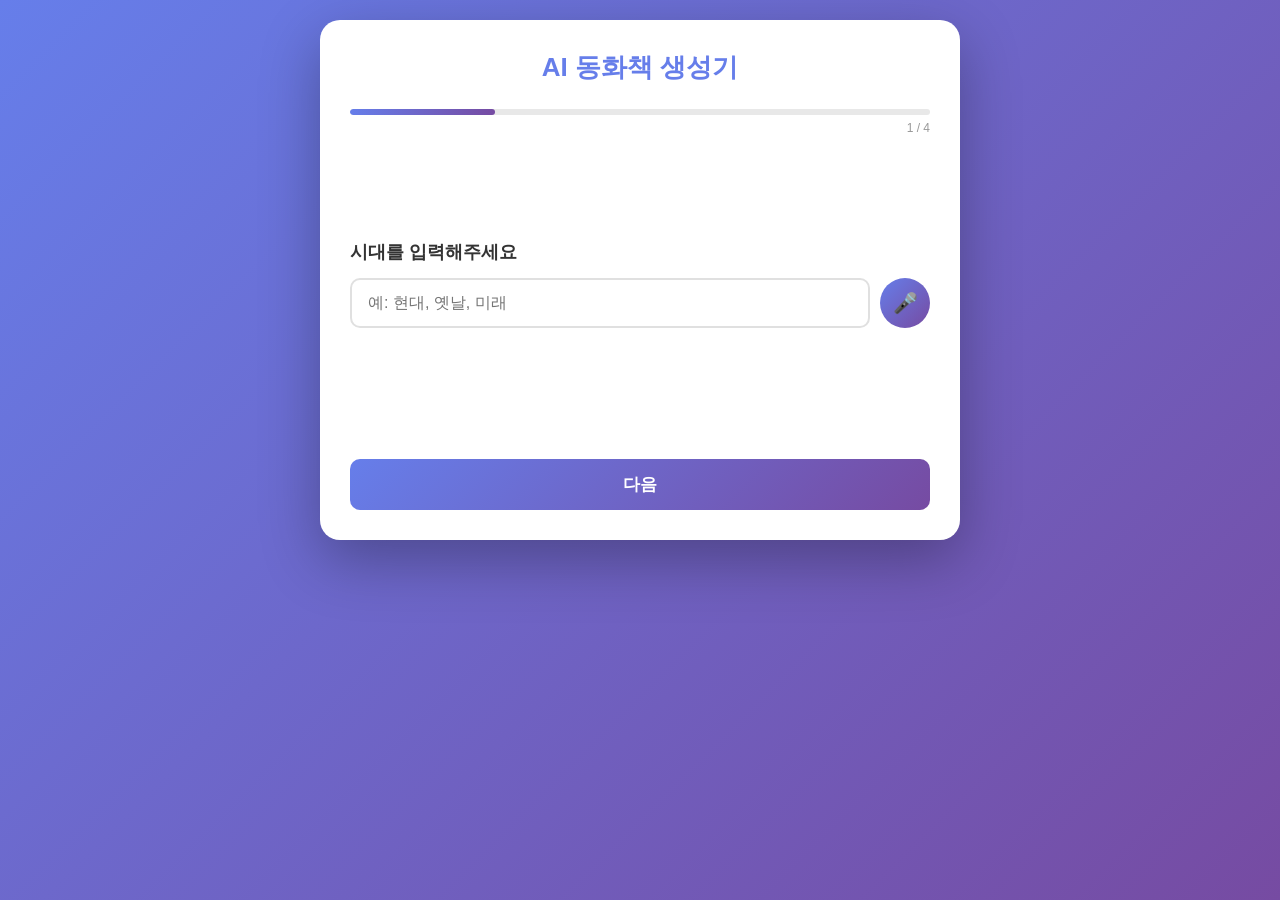
==== static/index.html @ 0ea8a999 "메모리 점유 해제" ====
<!DOCTYPE html>
<html lang="ko">
<head>
  <meta charset="UTF-8">
  <meta name="viewport" content="width=device-width, initial-scale=1.0">
  <title>AI 동화책 생성기</title>
  <link rel="stylesheet" href="/static/style.css">
</head>
<body>
  <div class="container">
    <h1>AI 동화책 생성기</h1>

    <!-- ── 입력 1: 시대 ── -->
    <div class="screen active" id="screen-era">
      <div class="progress-bar"><span class="progress-fill" style="width:25%"></span></div>
      <p class="progress-label">1 / 4</p>
      <div class="input-group">
        <label for="era">시대를 입력해주세요</label>
        <div class="input-row">
          <input type="text" id="era" placeholder="예: 현대, 옛날, 미래">
          <button class="mic-btn" onclick="startSTT('era')">🎤</button>
        </div>
        <p class="stt-status" id="era-status"></p>
      </div>
      <div class="btn-row">
        <button class="btn-primary" onclick="nextInput()">다음</button>
      </div>
    </div>

    <!-- ── 입력 2: 장소 ── -->
    <div class="screen" id="screen-place">
      <div class="progress-bar"><span class="progress-fill" style="width:50%"></span></div>
      <p class="progress-label">2 / 4</p>
      <div class="input-group">
        <label for="place">배경 장소를 입력해주세요</label>
        <div class="input-row">
          <input type="text" id="place" placeholder="예: 숲속, 바닷가, 우주">
          <button class="mic-btn" onclick="startSTT('place')">🎤</button>
        </div>
        <p class="stt-status" id="place-status"></p>
      </div>
      <div class="btn-row">
        <button class="btn-secondary" onclick="prevInput()">이전</button>
        <button class="btn-primary" onclick="nextInput()">다음</button>
      </div>
    </div>

    <!-- ── 입력 3: 등장인물 ── -->
    <div class="screen" id="screen-characters">
      <div class="progress-bar"><span class="progress-fill" style="width:75%"></span></div>
      <p class="progress-label">3 / 4</p>
      <div class="input-group">
        <label for="characters">등장인물을 입력해주세요</label>
        <div class="input-row">
          <input type="text" id="characters" placeholder="예: 토끼와 거북이">
          <button class="mic-btn" onclick="startSTT('characters')">🎤</button>
        </div>
        <p class="stt-status" id="characters-status"></p>
      </div>
      <div class="btn-row">
        <button class="btn-secondary" onclick="prevInput()">이전</button>
        <button class="btn-primary" onclick="nextInput()">다음</button>
      </div>
    </div>

    <!-- ── 입력 4: 주제 ── -->
    <div class="screen" id="screen-topic">
      <div class="progress-bar"><span class="progress-fill" style="width:100%"></span></div>
      <p class="progress-label">4 / 4</p>
      <div class="input-group">
        <label for="topic">주제를 입력해주세요</label>
        <div class="input-row">
          <input type="text" id="topic" placeholder="예: 우정, 용기, 나눔">
          <button class="mic-btn" onclick="startSTT('topic')">🎤</button>
        </div>
        <p class="stt-status" id="topic-status"></p>
      </div>
      <div class="btn-row">
        <button class="btn-secondary" onclick="prevInput()">이전</button>
        <button class="btn-primary" onclick="startGeneration()">동화 생성 시작!</button>
      </div>
    </div>

    <!-- ── 표지 ── -->
    <div class="screen" id="screen-cover">
      <p class="page-label">표지</p>

      <div class="loading-block" id="cover-loading">
        <div class="spinner"></div>
        <p id="cover-loading-msg">동화 스토리를 생성하는 중...</p>
      </div>

      <div class="story-content" id="cover-content">
        <h2 class="story-title" id="cover-title"></h2>
        <div class="image-wrap">
          <img id="cover-img" class="story-img" alt="표지 이미지">
        </div>
        <audio class="audio-player" id="cover-audio" controls style="display:none"></audio>
      </div>

      <div class="btn-row">
        <button class="btn-primary" id="cover-next" onclick="goToScene(1)" disabled>1장 보기</button>
      </div>
    </div>

    <!-- ── 장면 1 ── -->
    <div class="screen" id="screen-scene-1">
      <p class="page-label">1 / 4</p>
      <div class="loading-block" id="scene-loading-1">
        <div class="spinner"></div>
        <p>첫 번째 장면을 준비하는 중...</p>
      </div>
      <div class="story-content" id="scene-content-1">
        <span class="emotion-badge" id="scene-emotion-1"></span>
        <h3 class="scene-title" id="scene-title-1"></h3>
        <p class="narration" id="scene-narration-1"></p>
        <p class="dialogue" id="scene-dialogue-1"></p>
        <div class="panels">
          <div class="panel">
            <div class="panel-spinner" id="panel-spinner-1-1"><div class="mini-spinner"></div></div>
            <img class="panel-img" id="panel-img-1-1" alt="" style="display:none">
          </div>
          <div class="panel">
            <div class="panel-spinner" id="panel-spinner-1-2"><div class="mini-spinner"></div></div>
            <img class="panel-img" id="panel-img-1-2" alt="" style="display:none">
          </div>
          <div class="panel">
            <div class="panel-spinner" id="panel-spinner-1-3"><div class="mini-spinner"></div></div>
            <img class="panel-img" id="panel-img-1-3" alt="" style="display:none">
          </div>
        </div>
        <audio class="audio-player" id="scene-audio-1" controls></audio>
      </div>
      <div class="btn-row">
        <button class="btn-secondary" onclick="goToCover()">이전</button>
        <button class="btn-primary" id="scene-next-1" onclick="goToScene(2)" disabled>다음 장면</button>
      </div>
    </div>

    <!-- ── 장면 2 ── -->
    <div class="screen" id="screen-scene-2">
      <p class="page-label">2 / 4</p>
      <div class="loading-block" id="scene-loading-2">
        <div class="spinner"></div>
        <p>두 번째 장면을 준비하는 중...</p>
      </div>
      <div class="story-content" id="scene-content-2">
        <span class="emotion-badge" id="scene-emotion-2"></span>
        <h3 class="scene-title" id="scene-title-2"></h3>
        <p class="narration" id="scene-narration-2"></p>
        <p class="dialogue" id="scene-dialogue-2"></p>
        <div class="panels">
          <div class="panel">
            <div class="panel-spinner" id="panel-spinner-2-1"><div class="mini-spinner"></div></div>
            <img class="panel-img" id="panel-img-2-1" alt="" style="display:none">
          </div>
          <div class="panel">
            <div class="panel-spinner" id="panel-spinner-2-2"><div class="mini-spinner"></div></div>
            <img class="panel-img" id="panel-img-2-2" alt="" style="display:none">
          </div>
          <div class="panel">
            <div class="panel-spinner" id="panel-spinner-2-3"><div class="mini-spinner"></div></div>
            <img class="panel-img" id="panel-img-2-3" alt="" style="display:none">
          </div>
        </div>
        <audio class="audio-player" id="scene-audio-2" controls></audio>
      </div>
      <div class="btn-row">
        <button class="btn-secondary" onclick="goToScene(1)">이전</button>
        <button class="btn-primary" id="scene-next-2" onclick="goToScene(3)" disabled>다음 장면</button>
      </div>
    </div>

    <!-- ── 장면 3 ── -->
    <div class="screen" id="screen-scene-3">
      <p class="page-label">3 / 4</p>
      <div class="loading-block" id="scene-loading-3">
        <div class="spinner"></div>
        <p>세 번째 장면을 준비하는 중...</p>
      </div>
      <div class="story-content" id="scene-content-3">
        <span class="emotion-badge" id="scene-emotion-3"></span>
        <h3 class="scene-title" id="scene-title-3"></h3>
        <p class="narration" id="scene-narration-3"></p>
        <p class="dialogue" id="scene-dialogue-3"></p>
        <div class="panels">
          <div class="panel">
            <div class="panel-spinner" id="panel-spinner-3-1"><div class="mini-spinner"></div></div>
            <img class="panel-img" id="panel-img-3-1" alt="" style="display:none">
          </div>
          <div class="panel">
            <div class="panel-spinner" id="panel-spinner-3-2"><div class="mini-spinner"></div></div>
            <img class="panel-img" id="panel-img-3-2" alt="" style="display:none">
          </div>
          <div class="panel">
            <div class="panel-spinner" id="panel-spinner-3-3"><div class="mini-spinner"></div></div>
            <img class="panel-img" id="panel-img-3-3" alt="" style="display:none">
          </div>
        </div>
        <audio class="audio-player" id="scene-audio-3" controls></audio>
      </div>
      <div class="btn-row">
        <button class="btn-secondary" onclick="goToScene(2)">이전</button>
        <button class="btn-primary" id="scene-next-3" onclick="goToScene(4)" disabled>다음 장면</button>
      </div>
    </div>

    <!-- ── 장면 4 (마지막) ── -->
    <div class="screen" id="screen-scene-4">
      <p class="page-label">4 / 4 &mdash; 마지막 장면</p>
      <div class="loading-block" id="scene-loading-4">
        <div class="spinner"></div>
        <p>마지막 장면을 준비하는 중...</p>
      </div>
      <div class="story-content" id="scene-content-4">
        <span class="emotion-badge" id="scene-emotion-4"></span>
        <h3 class="scene-title" id="scene-title-4"></h3>
        <p class="narration" id="scene-narration-4"></p>
        <p class="dialogue" id="scene-dialogue-4"></p>
        <div class="panels">
          <div class="panel">
            <div class="panel-spinner" id="panel-spinner-4-1"><div class="mini-spinner"></div></div>
            <img class="panel-img" id="panel-img-4-1" alt="" style="display:none">
          </div>
          <div class="panel">
            <div class="panel-spinner" id="panel-spinner-4-2"><div class="mini-spinner"></div></div>
            <img class="panel-img" id="panel-img-4-2" alt="" style="display:none">
          </div>
          <div class="panel">
            <div class="panel-spinner" id="panel-spinner-4-3"><div class="mini-spinner"></div></div>
            <img class="panel-img" id="panel-img-4-3" alt="" style="display:none">
          </div>
        </div>
        <audio class="audio-player" id="scene-audio-4" controls></audio>
      </div>
      <div class="btn-row">
        <button class="btn-secondary" onclick="goToScene(3)">이전</button>
        <button class="btn-primary" onclick="reset()">처음으로</button>
      </div>
    </div>

  </div><!-- .container -->
  <script src="/static/app.js"></script>
</body>
</html>
---- static/style.css ----
/* ── Reset & base ────────────────────────────────────────────────── */
*, *::before, *::after { box-sizing: border-box; margin: 0; padding: 0; }

body {
  font-family: 'Segoe UI', Tahoma, Geneva, Verdana, sans-serif;
  background: linear-gradient(135deg, #667eea 0%, #764ba2 100%);
  min-height: 100vh;
  padding: 20px;
}

/* ── Container ──────────────────────────────────────────────────── */
.container {
  max-width: 640px;
  margin: 0 auto;
  background: #fff;
  border-radius: 20px;
  padding: 30px;
  box-shadow: 0 20px 60px rgba(0,0,0,.3);
  min-height: 520px;
  display: flex;
  flex-direction: column;
}

h1 {
  text-align: center;
  color: #667eea;
  font-size: 26px;
  margin-bottom: 24px;
}

/* ── Screen system ───────────────────────────────────────────────── */
.screen { display: none; flex-direction: column; flex: 1; animation: fadeUp .35s ease; }
.screen.active { display: flex; }

@keyframes fadeUp {
  from { opacity: 0; transform: translateY(16px); }
  to   { opacity: 1; transform: translateY(0); }
}

/* ── Progress bar ────────────────────────────────────────────────── */
.progress-bar {
  height: 6px;
  background: #e8e8e8;
  border-radius: 3px;
  margin-bottom: 6px;
  overflow: hidden;
}
.progress-fill {
  display: block;
  height: 100%;
  background: linear-gradient(90deg, #667eea, #764ba2);
  border-radius: 3px;
  transition: width .4s ease;
}
.progress-label {
  font-size: 12px;
  color: #999;
  text-align: right;
  margin-bottom: 20px;
}

/* ── Input screens ───────────────────────────────────────────────── */
.input-group { flex: 1; display: flex; flex-direction: column; justify-content: center; }

label {
  display: block;
  font-size: 18px;
  font-weight: 600;
  color: #333;
  margin-bottom: 14px;
}

.input-row {
  display: flex;
  gap: 10px;
  align-items: center;
}

input[type="text"] {
  flex: 1;
  padding: 14px 16px;
  border: 2px solid #e0e0e0;
  border-radius: 10px;
  font-size: 16px;
  transition: border-color .25s;
}
input[type="text"]:focus { outline: none; border-color: #667eea; }

.mic-btn {
  flex-shrink: 0;
  width: 50px;
  height: 50px;
  background: linear-gradient(135deg, #667eea, #764ba2);
  border: none;
  border-radius: 50%;
  color: #fff;
  font-size: 20px;
  cursor: pointer;
  transition: transform .2s;
}
.mic-btn:hover { transform: scale(1.1); }
.mic-btn.recording { background: #e74c3c; animation: pulse 1s infinite; }

@keyframes pulse {
  0%,100% { transform: scale(1); }
  50%      { transform: scale(1.06); }
}

.stt-status {
  min-height: 18px;
  font-size: 12px;
  color: #667eea;
  margin-top: 8px;
}

/* ── Buttons ─────────────────────────────────────────────────────── */
.btn-row {
  display: flex;
  gap: 10px;
  margin-top: 20px;
}

.btn-primary {
  flex: 1;
  padding: 14px;
  background: linear-gradient(135deg, #667eea, #764ba2);
  color: #fff;
  border: none;
  border-radius: 10px;
  font-size: 17px;
  font-weight: 600;
  cursor: pointer;
  transition: transform .2s, opacity .2s;
}
.btn-primary:hover:not(:disabled) { transform: translateY(-2px); }
.btn-primary:active:not(:disabled) { transform: translateY(0); }
.btn-primary:disabled { opacity: .45; cursor: not-allowed; }

.btn-secondary {
  padding: 14px 24px;
  background: #ebebeb;
  color: #444;
  border: none;
  border-radius: 10px;
  font-size: 16px;
  cursor: pointer;
  transition: background .2s;
}
.btn-secondary:hover { background: #ddd; }

/* ── Page label ──────────────────────────────────────────────────── */
.page-label {
  font-size: 13px;
  font-weight: 700;
  color: #667eea;
  text-align: center;
  letter-spacing: .05em;
  margin-bottom: 10px;
}

/* ── Loading block ───────────────────────────────────────────────── */
.loading-block {
  flex: 1;
  display: flex;
  flex-direction: column;
  align-items: center;
  justify-content: center;
  color: #888;
  gap: 14px;
}
.loading-block p { font-size: 14px; }

.spinner {
  width: 48px;
  height: 48px;
  border: 4px solid #e0e0e0;
  border-top-color: #667eea;
  border-radius: 50%;
  animation: spin 1s linear infinite;
}
@keyframes spin { to { transform: rotate(360deg); } }

/* ── Story content ───────────────────────────────────────────────── */
.story-content {
  display: none;
  flex-direction: column;
  flex: 1;
  gap: 12px;
}
.story-content.visible { display: flex; }

.story-title {
  font-size: 22px;
  font-weight: 700;
  color: #333;
  text-align: center;
}

.scene-title {
  font-size: 18px;
  font-weight: 600;
  color: #444;
  text-align: center;
}

.narration {
  font-size: 15px;
  line-height: 1.7;
  color: #555;
  white-space: pre-line;
  text-align: center;
}

/* ── Emotion badge ───────────────────────────────────────────────── */
.emotion-badge {
  display: inline-block;
  align-self: center;
  padding: 4px 14px;
  border-radius: 20px;
  font-size: 12px;
  font-weight: 700;
  letter-spacing: .06em;
  text-transform: uppercase;
}
.emotion-badge[data-emotion="happy"]    { background: #fff3cd; color: #856404; }
.emotion-badge[data-emotion="sad"]      { background: #d0e8ff; color: #1a4a80; }
.emotion-badge[data-emotion="curious"]  { background: #e8d5ff; color: #5a2d91; }
.emotion-badge[data-emotion="surprised"]{ background: #ffe4cc; color: #a04400; }
.emotion-badge[data-emotion="tense"]    { background: #ffd5d5; color: #900; }
.emotion-badge[data-emotion="calm"]     { background: #d5f0d5; color: #1a6b1a; }
.emotion-badge[data-emotion="warm"]     { background: #ffe0ec; color: #91003d; }
.emotion-badge[data-emotion="magical"]  { background: #dde0ff; color: #1e2caa; }

/* ── Cover image ─────────────────────────────────────────────────── */
.image-wrap { display: flex; justify-content: center; }

.story-img {
  max-width: 100%;
  border-radius: 14px;
  box-shadow: 0 8px 24px rgba(0,0,0,.18);
  display: block;
}

/* ── 3-panel grid ────────────────────────────────────────────────── */
.panels {
  display: grid;
  grid-template-columns: repeat(3, 1fr);
  gap: 8px;
}

.panel {
  aspect-ratio: 1 / 1;
  background: #f0f2ff;
  border-radius: 10px;
  overflow: hidden;
  display: flex;
  align-items: center;
  justify-content: center;
  position: relative;
}

.panel-spinner {
  display: flex;
  align-items: center;
  justify-content: center;
  width: 100%;
  height: 100%;
  position: absolute;
  inset: 0;
}

.mini-spinner {
  width: 24px;
  height: 24px;
  border: 3px solid #d0d4f0;
  border-top-color: #667eea;
  border-radius: 50%;
  animation: spin 1s linear infinite;
}

.panel-img {
  width: 100%;
  height: 100%;
  object-fit: cover;
  border-radius: 10px;
  animation: fadeIn .4s ease;
}

@keyframes fadeIn {
  from { opacity: 0; }
  to   { opacity: 1; }
}

/* ── Dialogue bubble ─────────────────────────────────────────────── */
.dialogue {
  position: relative;
  background: #f0f4ff;
  border-left: 3px solid #667eea;
  border-radius: 0 10px 10px 0;
  padding: 10px 14px;
  font-size: 15px;
  line-height: 1.6;
  color: #3a4a7a;
  font-style: italic;
}
.dialogue::before { content: '💬 '; }

/* ── Audio player ────────────────────────────────────────────────── */
.audio-player {
  width: 100%;
  border-radius: 8px;
}

/* ── Responsive ──────────────────────────────────────────────────── */
@media (max-width: 480px) {
  .container { padding: 20px 16px; border-radius: 14px; }
  h1 { font-size: 20px; }
  .btn-primary, .btn-secondary { font-size: 15px; padding: 12px; }
  .panels { gap: 5px; }
}
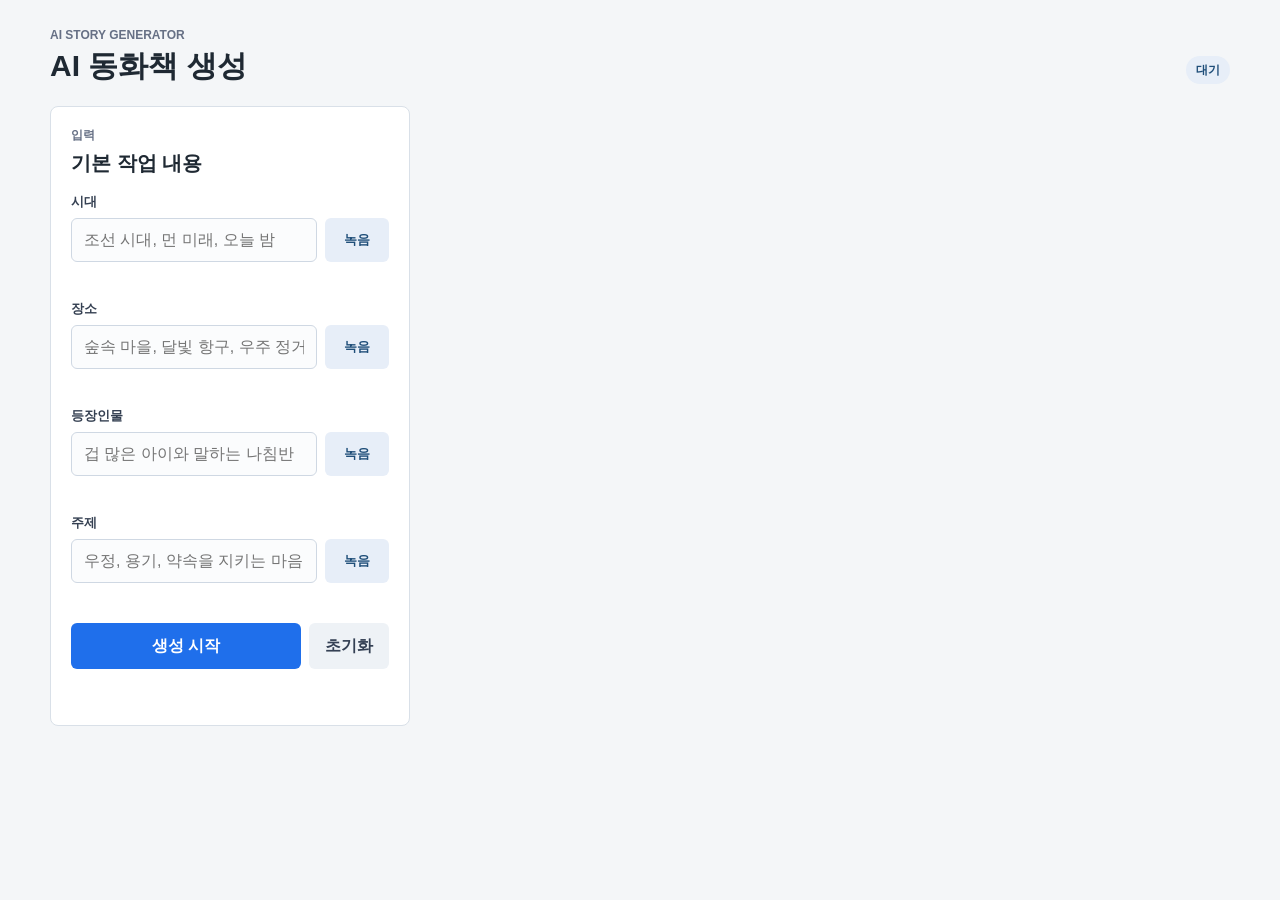
==== commit a31946b2: "화면 비동기 처리" ====
--- a/static/index.html
+++ b/static/index.html
@@ -3,243 +3,149 @@
 <head>
   <meta charset="UTF-8">
   <meta name="viewport" content="width=device-width, initial-scale=1.0">
-  <title>AI 동화책 생성기</title>
+  <title>AI 동화책 생성</title>
   <link rel="stylesheet" href="/static/style.css">
 </head>
 <body>
-  <div class="container">
-    <h1>AI 동화책 생성기</h1>
+  <div class="app-shell">
+    <header class="app-header">
+      <div>
+        <p class="eyebrow">AI Story Generator</p>
+        <h1>AI 동화책 생성</h1>
+      </div>
+      <span class="connection-pill" id="connection-status">대기</span>
+    </header>
 
-    <!-- ── 입력 1: 시대 ── -->
-    <div class="screen active" id="screen-era">
-      <div class="progress-bar"><span class="progress-fill" style="width:25%"></span></div>
-      <p class="progress-label">1 / 4</p>
-      <div class="input-group">
-        <label for="era">시대를 입력해주세요</label>
-        <div class="input-row">
-          <input type="text" id="era" placeholder="예: 현대, 옛날, 미래">
-          <button class="mic-btn" onclick="startSTT('era')">🎤</button>
+    <main class="workspace">
+      <section class="input-panel" aria-labelledby="form-title">
+        <div class="section-heading">
+          <p class="eyebrow">입력</p>
+          <h2 id="form-title">기본 작업 내용</h2>
         </div>
-        <p class="stt-status" id="era-status"></p>
-      </div>
-      <div class="btn-row">
-        <button class="btn-primary" onclick="nextInput()">다음</button>
-      </div>
-    </div>
 
-    <!-- ── 입력 2: 장소 ── -->
-    <div class="screen" id="screen-place">
-      <div class="progress-bar"><span class="progress-fill" style="width:50%"></span></div>
-      <p class="progress-label">2 / 4</p>
-      <div class="input-group">
-        <label for="place">배경 장소를 입력해주세요</label>
-        <div class="input-row">
-          <input type="text" id="place" placeholder="예: 숲속, 바닷가, 우주">
-          <button class="mic-btn" onclick="startSTT('place')">🎤</button>
-        </div>
-        <p class="stt-status" id="place-status"></p>
-      </div>
-      <div class="btn-row">
-        <button class="btn-secondary" onclick="prevInput()">이전</button>
-        <button class="btn-primary" onclick="nextInput()">다음</button>
-      </div>
-    </div>
+        <form id="story-form" class="story-form">
+          <div class="field-grid">
+            <label class="field-control" for="era">
+              <span>시대</span>
+              <div class="field-row">
+                <input id="era" name="era_ko" type="text" autocomplete="off" placeholder="조선 시대, 먼 미래, 오늘 밤">
+                <button class="voice-button" type="button" data-field="era" aria-label="시대 음성 입력">녹음</button>
+              </div>
+              <small id="era-status"></small>
+            </label>
 
-    <!-- ── 입력 3: 등장인물 ── -->
-    <div class="screen" id="screen-characters">
-      <div class="progress-bar"><span class="progress-fill" style="width:75%"></span></div>
-      <p class="progress-label">3 / 4</p>
-      <div class="input-group">
-        <label for="characters">등장인물을 입력해주세요</label>
-        <div class="input-row">
-          <input type="text" id="characters" placeholder="예: 토끼와 거북이">
-          <button class="mic-btn" onclick="startSTT('characters')">🎤</button>
-        </div>
-        <p class="stt-status" id="characters-status"></p>
-      </div>
-      <div class="btn-row">
-        <button class="btn-secondary" onclick="prevInput()">이전</button>
-        <button class="btn-primary" onclick="nextInput()">다음</button>
-      </div>
-    </div>
+            <label class="field-control" for="place">
+              <span>장소</span>
+              <div class="field-row">
+                <input id="place" name="place_ko" type="text" autocomplete="off" placeholder="숲속 마을, 달빛 항구, 우주 정거장">
+                <button class="voice-button" type="button" data-field="place" aria-label="장소 음성 입력">녹음</button>
+              </div>
+              <small id="place-status"></small>
+            </label>
 
-    <!-- ── 입력 4: 주제 ── -->
-    <div class="screen" id="screen-topic">
-      <div class="progress-bar"><span class="progress-fill" style="width:100%"></span></div>
-      <p class="progress-label">4 / 4</p>
-      <div class="input-group">
-        <label for="topic">주제를 입력해주세요</label>
-        <div class="input-row">
-          <input type="text" id="topic" placeholder="예: 우정, 용기, 나눔">
-          <button class="mic-btn" onclick="startSTT('topic')">🎤</button>
-        </div>
-        <p class="stt-status" id="topic-status"></p>
-      </div>
-      <div class="btn-row">
-        <button class="btn-secondary" onclick="prevInput()">이전</button>
-        <button class="btn-primary" onclick="startGeneration()">동화 생성 시작!</button>
-      </div>
-    </div>
+            <label class="field-control" for="characters">
+              <span>등장인물</span>
+              <div class="field-row">
+                <input id="characters" name="characters_ko" type="text" autocomplete="off" placeholder="겁 많은 아이와 말하는 나침반">
+                <button class="voice-button" type="button" data-field="characters" aria-label="등장인물 음성 입력">녹음</button>
+              </div>
+              <small id="characters-status"></small>
+            </label>
 
-    <!-- ── 표지 ── -->
-    <div class="screen" id="screen-cover">
-      <p class="page-label">표지</p>
+            <label class="field-control" for="topic">
+              <span>주제</span>
+              <div class="field-row">
+                <input id="topic" name="topic_ko" type="text" autocomplete="off" placeholder="우정, 용기, 약속을 지키는 마음">
+                <button class="voice-button" type="button" data-field="topic" aria-label="주제 음성 입력">녹음</button>
+              </div>
+              <small id="topic-status"></small>
+            </label>
+          </div>
 
-      <div class="loading-block" id="cover-loading">
-        <div class="spinner"></div>
-        <p id="cover-loading-msg">동화 스토리를 생성하는 중...</p>
-      </div>
+          <div class="form-actions">
+            <button class="primary-action" id="start-button" type="submit">생성 시작</button>
+            <button class="secondary-action" id="reset-button" type="button">초기화</button>
+          </div>
+          <p class="form-message" id="form-message" role="alert"></p>
+        </form>
+      </section>
 
-      <div class="story-content" id="cover-content">
-        <h2 class="story-title" id="cover-title"></h2>
-        <div class="image-wrap">
-          <img id="cover-img" class="story-img" alt="표지 이미지">
-        </div>
-        <audio class="audio-player" id="cover-audio" controls style="display:none"></audio>
-      </div>
-
-      <div class="btn-row">
-        <button class="btn-primary" id="cover-next" onclick="goToScene(1)" disabled>1장 보기</button>
-      </div>
-    </div>
-
-    <!-- ── 장면 1 ── -->
-    <div class="screen" id="screen-scene-1">
-      <p class="page-label">1 / 4</p>
-      <div class="loading-block" id="scene-loading-1">
-        <div class="spinner"></div>
-        <p>첫 번째 장면을 준비하는 중...</p>
-      </div>
-      <div class="story-content" id="scene-content-1">
-        <span class="emotion-badge" id="scene-emotion-1"></span>
-        <h3 class="scene-title" id="scene-title-1"></h3>
-        <p class="narration" id="scene-narration-1"></p>
-        <p class="dialogue" id="scene-dialogue-1"></p>
-        <div class="panels">
-          <div class="panel">
-            <div class="panel-spinner" id="panel-spinner-1-1"><div class="mini-spinner"></div></div>
-            <img class="panel-img" id="panel-img-1-1" alt="" style="display:none">
+      <section class="run-panel" id="run-panel" aria-live="polite" hidden>
+        <div class="status-band">
+          <div class="status-copy">
+            <p class="eyebrow">실시간 작업</p>
+            <h2 id="run-title">작업 준비 중</h2>
+            <p id="run-subtitle">요청을 보내면 생성된 결과가 도착하는 순서대로 표시됩니다.</p>
           </div>
-          <div class="panel">
-            <div class="panel-spinner" id="panel-spinner-1-2"><div class="mini-spinner"></div></div>
-            <img class="panel-img" id="panel-img-1-2" alt="" style="display:none">
-          </div>
-          <div class="panel">
-            <div class="panel-spinner" id="panel-spinner-1-3"><div class="mini-spinner"></div></div>
-            <img class="panel-img" id="panel-img-1-3" alt="" style="display:none">
+          <div class="progress-meter" aria-label="작업 진행률">
+            <strong id="progress-percent">0%</strong>
+            <span id="progress-label">대기</span>
           </div>
         </div>
-        <audio class="audio-player" id="scene-audio-1" controls></audio>
-      </div>
-      <div class="btn-row">
-        <button class="btn-secondary" onclick="goToCover()">이전</button>
-        <button class="btn-primary" id="scene-next-1" onclick="goToScene(2)" disabled>다음 장면</button>
-      </div>
-    </div>
 
-    <!-- ── 장면 2 ── -->
-    <div class="screen" id="screen-scene-2">
-      <p class="page-label">2 / 4</p>
-      <div class="loading-block" id="scene-loading-2">
-        <div class="spinner"></div>
-        <p>두 번째 장면을 준비하는 중...</p>
-      </div>
-      <div class="story-content" id="scene-content-2">
-        <span class="emotion-badge" id="scene-emotion-2"></span>
-        <h3 class="scene-title" id="scene-title-2"></h3>
-        <p class="narration" id="scene-narration-2"></p>
-        <p class="dialogue" id="scene-dialogue-2"></p>
-        <div class="panels">
-          <div class="panel">
-            <div class="panel-spinner" id="panel-spinner-2-1"><div class="mini-spinner"></div></div>
-            <img class="panel-img" id="panel-img-2-1" alt="" style="display:none">
+        <div class="progress-track">
+          <span class="progress-fill" id="progress-fill"></span>
+        </div>
+
+        <ol class="pipeline" aria-label="작업 단계">
+          <li data-step="story">
+            <span>이야기</span>
+            <strong id="story-count">0/5</strong>
+          </li>
+          <li data-step="audio">
+            <span>음성</span>
+            <strong id="audio-count">0/5</strong>
+          </li>
+          <li data-step="image">
+            <span>이미지</span>
+            <strong id="image-count">0/13</strong>
+          </li>
+          <li data-step="done">
+            <span>완료</span>
+            <strong id="done-count">대기</strong>
+          </li>
+        </ol>
+
+        <div class="event-strip">
+          <span>최근 이벤트</span>
+          <ul id="event-log"></ul>
+        </div>
+
+        <section class="cover-section" aria-labelledby="cover-heading">
+          <div class="section-heading">
+            <p class="eyebrow">표지</p>
+            <h2 id="cover-heading">표지 생성 중</h2>
           </div>
-          <div class="panel">
-            <div class="panel-spinner" id="panel-spinner-2-2"><div class="mini-spinner"></div></div>
-            <img class="panel-img" id="panel-img-2-2" alt="" style="display:none">
+          <div class="cover-layout">
+            <div class="media-slot cover-slot" id="cover-image-slot">
+              <div class="slot-placeholder">
+                <span class="loader"></span>
+                <p>표지 이미지 대기</p>
+              </div>
+              <img id="cover-image" alt="생성된 동화책 표지" hidden>
+            </div>
+            <div class="cover-detail">
+              <p id="cover-title" class="cover-title placeholder-line">이야기 제목 대기</p>
+              <div class="audio-shell" id="cover-audio-shell">
+                <span>표지 음성</span>
+                <audio id="cover-audio" controls hidden></audio>
+                <small id="cover-audio-status">생성 대기</small>
+              </div>
+            </div>
           </div>
-          <div class="panel">
-            <div class="panel-spinner" id="panel-spinner-2-3"><div class="mini-spinner"></div></div>
-            <img class="panel-img" id="panel-img-2-3" alt="" style="display:none">
+        </section>
+
+        <section class="scenes-section" aria-labelledby="scenes-heading">
+          <div class="section-heading">
+            <p class="eyebrow">장면</p>
+            <h2 id="scenes-heading">4개 장면</h2>
           </div>
-        </div>
-        <audio class="audio-player" id="scene-audio-2" controls></audio>
-      </div>
-      <div class="btn-row">
-        <button class="btn-secondary" onclick="goToScene(1)">이전</button>
-        <button class="btn-primary" id="scene-next-2" onclick="goToScene(3)" disabled>다음 장면</button>
-      </div>
-    </div>
+          <div class="scenes-grid" id="scenes-grid"></div>
+        </section>
+      </section>
+    </main>
+  </div>
 
-    <!-- ── 장면 3 ── -->
-    <div class="screen" id="screen-scene-3">
-      <p class="page-label">3 / 4</p>
-      <div class="loading-block" id="scene-loading-3">
-        <div class="spinner"></div>
-        <p>세 번째 장면을 준비하는 중...</p>
-      </div>
-      <div class="story-content" id="scene-content-3">
-        <span class="emotion-badge" id="scene-emotion-3"></span>
-        <h3 class="scene-title" id="scene-title-3"></h3>
-        <p class="narration" id="scene-narration-3"></p>
-        <p class="dialogue" id="scene-dialogue-3"></p>
-        <div class="panels">
-          <div class="panel">
-            <div class="panel-spinner" id="panel-spinner-3-1"><div class="mini-spinner"></div></div>
-            <img class="panel-img" id="panel-img-3-1" alt="" style="display:none">
-          </div>
-          <div class="panel">
-            <div class="panel-spinner" id="panel-spinner-3-2"><div class="mini-spinner"></div></div>
-            <img class="panel-img" id="panel-img-3-2" alt="" style="display:none">
-          </div>
-          <div class="panel">
-            <div class="panel-spinner" id="panel-spinner-3-3"><div class="mini-spinner"></div></div>
-            <img class="panel-img" id="panel-img-3-3" alt="" style="display:none">
-          </div>
-        </div>
-        <audio class="audio-player" id="scene-audio-3" controls></audio>
-      </div>
-      <div class="btn-row">
-        <button class="btn-secondary" onclick="goToScene(2)">이전</button>
-        <button class="btn-primary" id="scene-next-3" onclick="goToScene(4)" disabled>다음 장면</button>
-      </div>
-    </div>
-
-    <!-- ── 장면 4 (마지막) ── -->
-    <div class="screen" id="screen-scene-4">
-      <p class="page-label">4 / 4 &mdash; 마지막 장면</p>
-      <div class="loading-block" id="scene-loading-4">
-        <div class="spinner"></div>
-        <p>마지막 장면을 준비하는 중...</p>
-      </div>
-      <div class="story-content" id="scene-content-4">
-        <span class="emotion-badge" id="scene-emotion-4"></span>
-        <h3 class="scene-title" id="scene-title-4"></h3>
-        <p class="narration" id="scene-narration-4"></p>
-        <p class="dialogue" id="scene-dialogue-4"></p>
-        <div class="panels">
-          <div class="panel">
-            <div class="panel-spinner" id="panel-spinner-4-1"><div class="mini-spinner"></div></div>
-            <img class="panel-img" id="panel-img-4-1" alt="" style="display:none">
-          </div>
-          <div class="panel">
-            <div class="panel-spinner" id="panel-spinner-4-2"><div class="mini-spinner"></div></div>
-            <img class="panel-img" id="panel-img-4-2" alt="" style="display:none">
-          </div>
-          <div class="panel">
-            <div class="panel-spinner" id="panel-spinner-4-3"><div class="mini-spinner"></div></div>
-            <img class="panel-img" id="panel-img-4-3" alt="" style="display:none">
-          </div>
-        </div>
-        <audio class="audio-player" id="scene-audio-4" controls></audio>
-      </div>
-      <div class="btn-row">
-        <button class="btn-secondary" onclick="goToScene(3)">이전</button>
-        <button class="btn-primary" onclick="reset()">처음으로</button>
-      </div>
-    </div>
-
-  </div><!-- .container -->
-  <script src="/static/app.js"></script>
+  <script src="/static/app.js" defer></script>
 </body>
 </html>
--- a/static/style.css
+++ b/static/style.css
@@ -1,320 +1,607 @@
-/* ── Reset & base ────────────────────────────────────────────────── */
-*, *::before, *::after { box-sizing: border-box; margin: 0; padding: 0; }
+*, *::before, *::after {
+  box-sizing: border-box;
+}
 
 body {
-  font-family: 'Segoe UI', Tahoma, Geneva, Verdana, sans-serif;
-  background: linear-gradient(135deg, #667eea 0%, #764ba2 100%);
+  margin: 0;
   min-height: 100vh;
+  background: #f4f6f8;
+  color: #1f2933;
+  font-family: "Segoe UI", "Apple SD Gothic Neo", "Malgun Gothic", sans-serif;
+}
+
+button,
+input {
+  font: inherit;
+}
+
+button {
+  cursor: pointer;
+}
+
+.app-shell {
+  width: min(1180px, calc(100% - 32px));
+  margin: 0 auto;
+  padding: 28px 0 48px;
+}
+
+.app-header {
+  display: flex;
+  align-items: flex-end;
+  justify-content: space-between;
+  gap: 16px;
+  margin-bottom: 22px;
+}
+
+.app-header h1,
+.section-heading h2,
+.status-copy h2 {
+  margin: 0;
+  letter-spacing: 0;
+}
+
+.app-header h1 {
+  font-size: 30px;
+  line-height: 1.2;
+}
+
+.eyebrow {
+  margin: 0 0 6px;
+  color: #667085;
+  font-size: 12px;
+  font-weight: 700;
+  letter-spacing: 0;
+  text-transform: uppercase;
+}
+
+.connection-pill,
+.resource-pill,
+.pipeline strong {
+  display: inline-flex;
+  align-items: center;
+  justify-content: center;
+  min-height: 28px;
+  padding: 4px 10px;
+  border-radius: 999px;
+  background: #e7eef8;
+  color: #1f4e79;
+  font-size: 12px;
+  font-weight: 700;
+  white-space: nowrap;
+}
+
+.connection-pill.is-live {
+  background: #d9f2e3;
+  color: #126239;
+}
+
+.resource-pill.is-live {
+  background: #fff3c4;
+  color: #7a4c00;
+}
+
+.connection-pill.is-error {
+  background: #ffe1df;
+  color: #a13228;
+}
+
+.workspace {
+  display: grid;
+  grid-template-columns: 360px minmax(0, 1fr);
+  gap: 18px;
+  align-items: start;
+}
+
+.input-panel,
+.run-panel,
+.cover-section,
+.scene-card {
+  border: 1px solid #d9e0e8;
+  border-radius: 8px;
+  background: #fff;
+}
+
+.input-panel {
+  position: sticky;
+  top: 18px;
   padding: 20px;
 }
 
-/* ── Container ──────────────────────────────────────────────────── */
-.container {
-  max-width: 640px;
-  margin: 0 auto;
+.section-heading {
+  margin-bottom: 16px;
+}
+
+.section-heading h2 {
+  font-size: 20px;
+}
+
+.story-form {
+  display: grid;
+  gap: 16px;
+}
+
+.field-grid {
+  display: grid;
+  gap: 14px;
+}
+
+.field-control {
+  display: grid;
+  gap: 7px;
+}
+
+.field-control > span {
+  font-size: 13px;
+  font-weight: 800;
+  color: #354052;
+}
+
+.field-control small {
+  min-height: 17px;
+  color: #1f6feb;
+  font-size: 12px;
+}
+
+.field-row {
+  display: grid;
+  grid-template-columns: minmax(0, 1fr) 64px;
+  gap: 8px;
+}
+
+input[type="text"] {
+  min-width: 0;
+  height: 44px;
+  border: 1px solid #cfd8e3;
+  border-radius: 6px;
+  padding: 0 12px;
+  color: #1f2933;
+  background: #fbfcfd;
+  outline: none;
+}
+
+input[type="text"]:focus {
+  border-color: #2f80ed;
   background: #fff;
-  border-radius: 20px;
-  padding: 30px;
-  box-shadow: 0 20px 60px rgba(0,0,0,.3);
-  min-height: 520px;
+  box-shadow: 0 0 0 3px rgba(47, 128, 237, .14);
+}
+
+.voice-button,
+.primary-action,
+.secondary-action {
+  border: 0;
+  border-radius: 6px;
+  font-weight: 800;
+  transition: transform .16s ease, opacity .16s ease, background .16s ease;
+}
+
+.voice-button {
+  height: 44px;
+  background: #e7eef8;
+  color: #1f4e79;
+  font-size: 13px;
+}
+
+.voice-button.is-recording {
+  background: #c94032;
+  color: #fff;
+}
+
+.primary-action {
+  min-height: 46px;
+  padding: 0 16px;
+  background: #1f6feb;
+  color: #fff;
+}
+
+.secondary-action {
+  min-height: 46px;
+  padding: 0 16px;
+  background: #eef2f6;
+  color: #344054;
+}
+
+.primary-action:hover:not(:disabled),
+.secondary-action:hover:not(:disabled),
+.voice-button:hover:not(:disabled) {
+  transform: translateY(-1px);
+}
+
+.primary-action:disabled,
+.secondary-action:disabled,
+.voice-button:disabled {
+  cursor: not-allowed;
+  opacity: .55;
+}
+
+.form-actions {
+  display: grid;
+  grid-template-columns: 1fr auto;
+  gap: 8px;
+}
+
+.form-message {
+  min-height: 20px;
+  margin: 0;
+  color: #a13228;
+  font-size: 13px;
+}
+
+.run-panel {
+  display: grid;
+  gap: 16px;
+  padding: 18px;
+}
+
+.run-panel[hidden] {
+  display: none;
+}
+
+.status-band {
+  display: flex;
+  align-items: center;
+  justify-content: space-between;
+  gap: 14px;
+}
+
+.status-copy h2 {
+  font-size: 24px;
+}
+
+.status-copy p:last-child {
+  margin: 6px 0 0;
+  color: #667085;
+  line-height: 1.5;
+}
+
+.progress-meter {
+  flex: 0 0 96px;
+  display: grid;
+  place-items: center;
+  width: 96px;
+  height: 96px;
+  border: 8px solid #e7eef8;
+  border-radius: 50%;
+  text-align: center;
+}
+
+.progress-meter strong {
+  display: block;
+  font-size: 22px;
+  line-height: 1;
+}
+
+.progress-meter span {
+  color: #667085;
+  font-size: 11px;
+  font-weight: 700;
+}
+
+.progress-track {
+  height: 8px;
+  overflow: hidden;
+  border-radius: 999px;
+  background: #e5eaf0;
+}
+
+.progress-fill {
+  display: block;
+  width: 0;
+  height: 100%;
+  border-radius: inherit;
+  background: #1f6feb;
+  transition: width .3s ease;
+}
+
+.pipeline {
+  display: grid;
+  grid-template-columns: repeat(4, minmax(0, 1fr));
+  gap: 8px;
+  margin: 0;
+  padding: 0;
+  list-style: none;
+}
+
+.pipeline li {
+  display: flex;
+  align-items: center;
+  justify-content: space-between;
+  gap: 8px;
+  min-height: 42px;
+  padding: 8px 10px;
+  border: 1px solid #d9e0e8;
+  border-radius: 8px;
+  background: #fbfcfd;
+  color: #667085;
+  font-size: 13px;
+  font-weight: 800;
+}
+
+.pipeline li.is-active {
+  border-color: #9cc4ff;
+  background: #eef6ff;
+  color: #174ea6;
+}
+
+.pipeline li.is-done {
+  border-color: #b6e4ca;
+  background: #eefbf3;
+  color: #126239;
+}
+
+.event-strip {
+  display: grid;
+  grid-template-columns: auto minmax(0, 1fr);
+  gap: 12px;
+  align-items: start;
+  min-height: 34px;
+  padding: 10px 12px;
+  border: 1px solid #d9e0e8;
+  border-radius: 8px;
+  background: #fbfcfd;
+}
+
+.event-strip > span {
+  color: #667085;
+  font-size: 12px;
+  font-weight: 800;
+}
+
+#event-log {
+  display: flex;
+  flex-wrap: wrap;
+  gap: 6px;
+  margin: 0;
+  padding: 0;
+  list-style: none;
+}
+
+#event-log li {
+  padding: 4px 8px;
+  border-radius: 999px;
+  background: #eef2f6;
+  color: #344054;
+  font-size: 12px;
+}
+
+.cover-section,
+.scenes-section {
+  display: grid;
+  gap: 14px;
+}
+
+.cover-section {
+  padding: 16px;
+}
+
+.cover-layout {
+  display: grid;
+  grid-template-columns: minmax(220px, 320px) minmax(0, 1fr);
+  gap: 16px;
+  align-items: stretch;
+}
+
+.cover-detail {
   display: flex;
   flex-direction: column;
-}
-
-h1 {
-  text-align: center;
-  color: #667eea;
-  font-size: 26px;
-  margin-bottom: 24px;
-}
-
-/* ── Screen system ───────────────────────────────────────────────── */
-.screen { display: none; flex-direction: column; flex: 1; animation: fadeUp .35s ease; }
-.screen.active { display: flex; }
-
-@keyframes fadeUp {
-  from { opacity: 0; transform: translateY(16px); }
-  to   { opacity: 1; transform: translateY(0); }
-}
-
-/* ── Progress bar ────────────────────────────────────────────────── */
-.progress-bar {
-  height: 6px;
-  background: #e8e8e8;
-  border-radius: 3px;
-  margin-bottom: 6px;
+  justify-content: space-between;
+  gap: 16px;
+}
+
+.cover-title {
+  margin: 0;
+  font-size: 24px;
+  font-weight: 900;
+  line-height: 1.35;
+}
+
+.media-slot {
+  position: relative;
+  min-height: 170px;
   overflow: hidden;
-}
-.progress-fill {
+  border: 1px solid #d9e0e8;
+  border-radius: 8px;
+  background: #f4f7fb;
+}
+
+.cover-slot {
+  aspect-ratio: 1 / 1;
+  min-height: 0;
+}
+
+.media-slot img {
   display: block;
-  height: 100%;
-  background: linear-gradient(90deg, #667eea, #764ba2);
-  border-radius: 3px;
-  transition: width .4s ease;
-}
-.progress-label {
-  font-size: 12px;
-  color: #999;
-  text-align: right;
-  margin-bottom: 20px;
-}
-
-/* ── Input screens ───────────────────────────────────────────────── */
-.input-group { flex: 1; display: flex; flex-direction: column; justify-content: center; }
-
-label {
-  display: block;
-  font-size: 18px;
-  font-weight: 600;
-  color: #333;
-  margin-bottom: 14px;
-}
-
-.input-row {
-  display: flex;
-  gap: 10px;
-  align-items: center;
-}
-
-input[type="text"] {
-  flex: 1;
-  padding: 14px 16px;
-  border: 2px solid #e0e0e0;
-  border-radius: 10px;
-  font-size: 16px;
-  transition: border-color .25s;
-}
-input[type="text"]:focus { outline: none; border-color: #667eea; }
-
-.mic-btn {
-  flex-shrink: 0;
-  width: 50px;
-  height: 50px;
-  background: linear-gradient(135deg, #667eea, #764ba2);
-  border: none;
-  border-radius: 50%;
-  color: #fff;
-  font-size: 20px;
-  cursor: pointer;
-  transition: transform .2s;
-}
-.mic-btn:hover { transform: scale(1.1); }
-.mic-btn.recording { background: #e74c3c; animation: pulse 1s infinite; }
-
-@keyframes pulse {
-  0%,100% { transform: scale(1); }
-  50%      { transform: scale(1.06); }
-}
-
-.stt-status {
-  min-height: 18px;
-  font-size: 12px;
-  color: #667eea;
-  margin-top: 8px;
-}
-
-/* ── Buttons ─────────────────────────────────────────────────────── */
-.btn-row {
-  display: flex;
-  gap: 10px;
-  margin-top: 20px;
-}
-
-.btn-primary {
-  flex: 1;
-  padding: 14px;
-  background: linear-gradient(135deg, #667eea, #764ba2);
-  color: #fff;
-  border: none;
-  border-radius: 10px;
-  font-size: 17px;
-  font-weight: 600;
-  cursor: pointer;
-  transition: transform .2s, opacity .2s;
-}
-.btn-primary:hover:not(:disabled) { transform: translateY(-2px); }
-.btn-primary:active:not(:disabled) { transform: translateY(0); }
-.btn-primary:disabled { opacity: .45; cursor: not-allowed; }
-
-.btn-secondary {
-  padding: 14px 24px;
-  background: #ebebeb;
-  color: #444;
-  border: none;
-  border-radius: 10px;
-  font-size: 16px;
-  cursor: pointer;
-  transition: background .2s;
-}
-.btn-secondary:hover { background: #ddd; }
-
-/* ── Page label ──────────────────────────────────────────────────── */
-.page-label {
-  font-size: 13px;
-  font-weight: 700;
-  color: #667eea;
-  text-align: center;
-  letter-spacing: .05em;
-  margin-bottom: 10px;
-}
-
-/* ── Loading block ───────────────────────────────────────────────── */
-.loading-block {
-  flex: 1;
-  display: flex;
-  flex-direction: column;
-  align-items: center;
-  justify-content: center;
-  color: #888;
-  gap: 14px;
-}
-.loading-block p { font-size: 14px; }
-
-.spinner {
-  width: 48px;
-  height: 48px;
-  border: 4px solid #e0e0e0;
-  border-top-color: #667eea;
-  border-radius: 50%;
-  animation: spin 1s linear infinite;
-}
-@keyframes spin { to { transform: rotate(360deg); } }
-
-/* ── Story content ───────────────────────────────────────────────── */
-.story-content {
-  display: none;
-  flex-direction: column;
-  flex: 1;
-  gap: 12px;
-}
-.story-content.visible { display: flex; }
-
-.story-title {
-  font-size: 22px;
-  font-weight: 700;
-  color: #333;
-  text-align: center;
-}
-
-.scene-title {
-  font-size: 18px;
-  font-weight: 600;
-  color: #444;
-  text-align: center;
-}
-
-.narration {
-  font-size: 15px;
-  line-height: 1.7;
-  color: #555;
-  white-space: pre-line;
-  text-align: center;
-}
-
-/* ── Emotion badge ───────────────────────────────────────────────── */
-.emotion-badge {
-  display: inline-block;
-  align-self: center;
-  padding: 4px 14px;
-  border-radius: 20px;
-  font-size: 12px;
-  font-weight: 700;
-  letter-spacing: .06em;
-  text-transform: uppercase;
-}
-.emotion-badge[data-emotion="happy"]    { background: #fff3cd; color: #856404; }
-.emotion-badge[data-emotion="sad"]      { background: #d0e8ff; color: #1a4a80; }
-.emotion-badge[data-emotion="curious"]  { background: #e8d5ff; color: #5a2d91; }
-.emotion-badge[data-emotion="surprised"]{ background: #ffe4cc; color: #a04400; }
-.emotion-badge[data-emotion="tense"]    { background: #ffd5d5; color: #900; }
-.emotion-badge[data-emotion="calm"]     { background: #d5f0d5; color: #1a6b1a; }
-.emotion-badge[data-emotion="warm"]     { background: #ffe0ec; color: #91003d; }
-.emotion-badge[data-emotion="magical"]  { background: #dde0ff; color: #1e2caa; }
-
-/* ── Cover image ─────────────────────────────────────────────────── */
-.image-wrap { display: flex; justify-content: center; }
-
-.story-img {
-  max-width: 100%;
-  border-radius: 14px;
-  box-shadow: 0 8px 24px rgba(0,0,0,.18);
-  display: block;
-}
-
-/* ── 3-panel grid ────────────────────────────────────────────────── */
-.panels {
-  display: grid;
-  grid-template-columns: repeat(3, 1fr);
-  gap: 8px;
-}
-
-.panel {
-  aspect-ratio: 1 / 1;
-  background: #f0f2ff;
-  border-radius: 10px;
-  overflow: hidden;
-  display: flex;
-  align-items: center;
-  justify-content: center;
-  position: relative;
-}
-
-.panel-spinner {
-  display: flex;
-  align-items: center;
-  justify-content: center;
-  width: 100%;
-  height: 100%;
-  position: absolute;
-  inset: 0;
-}
-
-.mini-spinner {
-  width: 24px;
-  height: 24px;
-  border: 3px solid #d0d4f0;
-  border-top-color: #667eea;
-  border-radius: 50%;
-  animation: spin 1s linear infinite;
-}
-
-.panel-img {
   width: 100%;
   height: 100%;
   object-fit: cover;
-  border-radius: 10px;
-  animation: fadeIn .4s ease;
-}
-
-@keyframes fadeIn {
-  from { opacity: 0; }
-  to   { opacity: 1; }
-}
-
-/* ── Dialogue bubble ─────────────────────────────────────────────── */
-.dialogue {
-  position: relative;
-  background: #f0f4ff;
-  border-left: 3px solid #667eea;
-  border-radius: 0 10px 10px 0;
-  padding: 10px 14px;
-  font-size: 15px;
-  line-height: 1.6;
-  color: #3a4a7a;
-  font-style: italic;
-}
-.dialogue::before { content: '💬 '; }
-
-/* ── Audio player ────────────────────────────────────────────────── */
-.audio-player {
+}
+
+.slot-placeholder {
+  position: absolute;
+  inset: 0;
+  display: grid;
+  place-items: center;
+  align-content: center;
+  gap: 8px;
+  padding: 12px;
+  color: #667085;
+  text-align: center;
+}
+
+.slot-placeholder p {
+  margin: 0;
+  font-size: 13px;
+  font-weight: 700;
+}
+
+.media-slot.is-ready .slot-placeholder {
+  display: none;
+}
+
+.loader {
+  width: 24px;
+  height: 24px;
+  border: 3px solid #cfd8e3;
+  border-top-color: #1f6feb;
+  border-radius: 50%;
+  animation: spin .9s linear infinite;
+}
+
+@keyframes spin {
+  to { transform: rotate(360deg); }
+}
+
+.audio-shell {
+  display: grid;
+  gap: 8px;
+  padding: 12px;
+  border: 1px solid #d9e0e8;
+  border-radius: 8px;
+  background: #fbfcfd;
+}
+
+.audio-shell > span {
+  color: #344054;
+  font-size: 13px;
+  font-weight: 800;
+}
+
+.audio-shell small {
+  color: #667085;
+}
+
+audio {
   width: 100%;
-  border-radius: 8px;
-}
-
-/* ── Responsive ──────────────────────────────────────────────────── */
-@media (max-width: 480px) {
-  .container { padding: 20px 16px; border-radius: 14px; }
-  h1 { font-size: 20px; }
-  .btn-primary, .btn-secondary { font-size: 15px; padding: 12px; }
-  .panels { gap: 5px; }
-}
+}
+
+.scenes-grid {
+  display: grid;
+  gap: 14px;
+}
+
+.scene-card {
+  padding: 16px;
+}
+
+.scene-header {
+  display: flex;
+  align-items: center;
+  justify-content: space-between;
+  gap: 10px;
+  margin-bottom: 12px;
+}
+
+.scene-header h3 {
+  margin: 0;
+  font-size: 19px;
+  line-height: 1.35;
+}
+
+.scene-index {
+  color: #667085;
+  font-size: 12px;
+  font-weight: 900;
+}
+
+.scene-copy {
+  display: grid;
+  gap: 10px;
+  margin-bottom: 14px;
+}
+
+.scene-copy p,
+.scene-copy blockquote {
+  margin: 0;
+  line-height: 1.7;
+}
+
+.scene-copy p {
+  color: #344054;
+}
+
+.scene-copy blockquote {
+  border-left: 3px solid #f2a541;
+  padding: 8px 12px;
+  border-radius: 0 6px 6px 0;
+  background: #fff8eb;
+  color: #6b4509;
+}
+
+.emotion-row {
+  display: flex;
+  flex-wrap: wrap;
+  gap: 6px;
+}
+
+.emotion-badge {
+  display: inline-flex;
+  align-items: center;
+  min-height: 24px;
+  padding: 3px 9px;
+  border-radius: 999px;
+  background: #eef2f6;
+  color: #344054;
+  font-size: 12px;
+  font-weight: 800;
+}
+
+.emotion-badge[data-emotion="happy"] { background: #fff3c4; color: #7a4c00; }
+.emotion-badge[data-emotion="sad"] { background: #deebff; color: #174ea6; }
+.emotion-badge[data-emotion="curious"] { background: #e9ddff; color: #5b2aa0; }
+.emotion-badge[data-emotion="surprised"] { background: #ffe1cc; color: #974313; }
+.emotion-badge[data-emotion="tense"] { background: #ffe1df; color: #a13228; }
+.emotion-badge[data-emotion="calm"] { background: #d9f2e3; color: #126239; }
+.emotion-badge[data-emotion="warm"] { background: #ffe3ef; color: #9b1b55; }
+.emotion-badge[data-emotion="magical"] { background: #dff3ff; color: #095c73; }
+
+.panel-grid {
+  display: grid;
+  grid-template-columns: repeat(3, minmax(0, 1fr));
+  gap: 8px;
+  margin-bottom: 12px;
+}
+
+.panel-slot {
+  aspect-ratio: 1 / 1;
+  min-height: 0;
+}
+
+.placeholder-line {
+  color: #98a2b3;
+}
+
+@media (max-width: 920px) {
+  .workspace {
+    grid-template-columns: 1fr;
+  }
+
+  .input-panel {
+    position: static;
+  }
+}
+
+@media (max-width: 640px) {
+  .app-shell {
+    width: min(100% - 20px, 1180px);
+    padding-top: 16px;
+  }
+
+  .app-header,
+  .status-band,
+  .cover-layout {
+    align-items: stretch;
+    flex-direction: column;
+    grid-template-columns: 1fr;
+  }
+
+  .pipeline {
+    grid-template-columns: repeat(2, minmax(0, 1fr));
+  }
+
+  .panel-grid {
+    gap: 6px;
+  }
+
+  .cover-title {
+    font-size: 21px;
+  }
+}
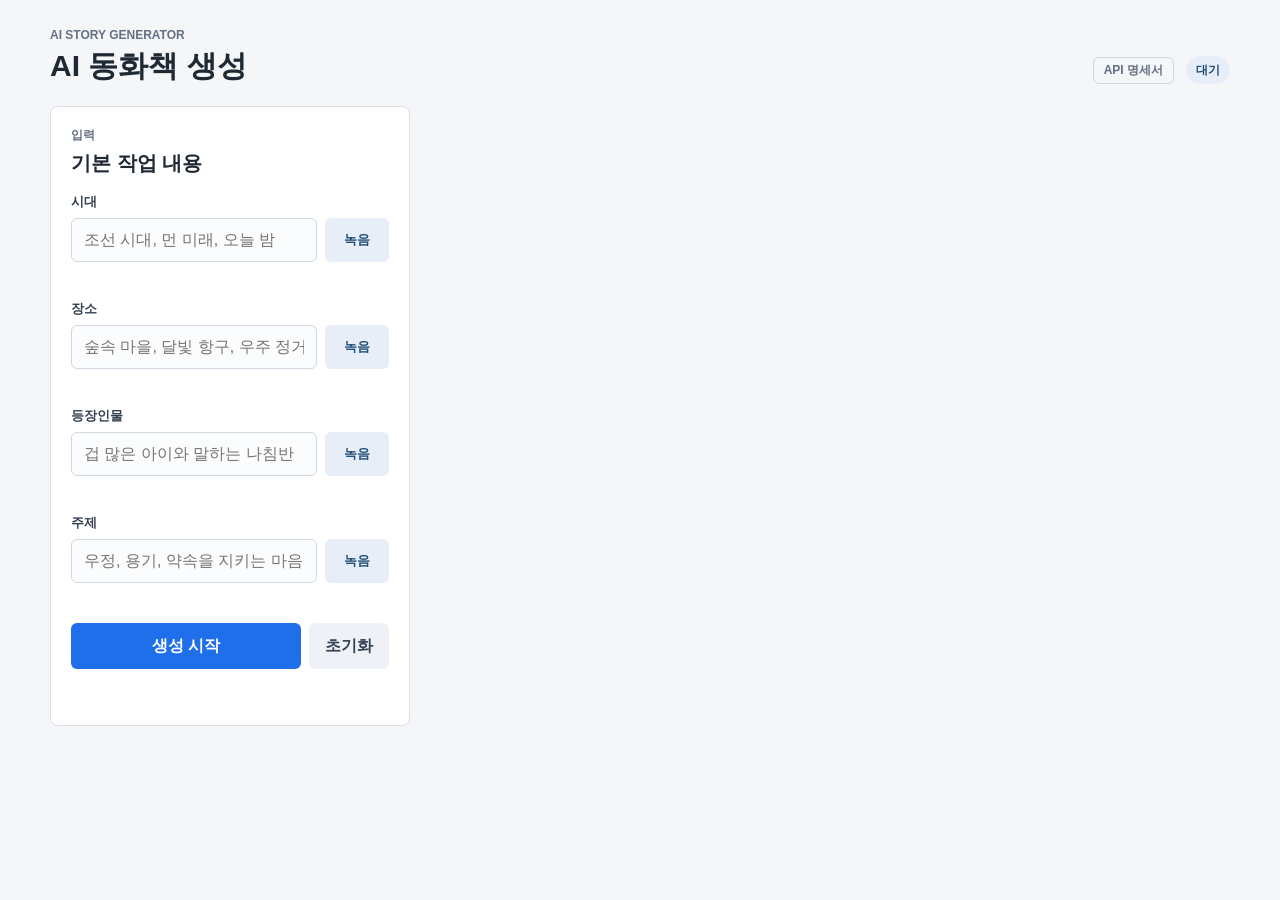
==== commit 33817ba7: "엔드포인트 분리" ====
--- a/static/index.html
+++ b/static/index.html
@@ -4,7 +4,7 @@
   <meta charset="UTF-8">
   <meta name="viewport" content="width=device-width, initial-scale=1.0">
   <title>AI 동화책 생성</title>
-  <link rel="stylesheet" href="/static/style.css">
+  <link rel="stylesheet" href="/static/style.css?v=api-20260512b">
 </head>
 <body>
   <div class="app-shell">
@@ -13,7 +13,10 @@
         <p class="eyebrow">AI Story Generator</p>
         <h1>AI 동화책 생성</h1>
       </div>
-      <span class="connection-pill" id="connection-status">대기</span>
+      <div class="header-right">
+        <a class="api-docs-link" href="/static/api_docs.html" target="_blank" rel="noopener">API 명세서</a>
+        <span class="connection-pill" id="connection-status">대기</span>
+      </div>
     </header>
 
     <main class="workspace">
@@ -98,7 +101,7 @@
           </li>
           <li data-step="image">
             <span>이미지</span>
-            <strong id="image-count">0/13</strong>
+            <strong id="image-count">0/9</strong>
           </li>
           <li data-step="done">
             <span>완료</span>
@@ -146,6 +149,6 @@
     </main>
   </div>
 
-  <script src="/static/app.js" defer></script>
+  <script src="/static/app.js?v=api-20260512b" defer></script>
 </body>
 </html>
--- a/static/style.css
+++ b/static/style.css
@@ -52,6 +52,28 @@
   font-weight: 700;
   letter-spacing: 0;
   text-transform: uppercase;
+}
+
+.header-right {
+  display: flex;
+  align-items: center;
+  gap: 12px;
+}
+
+.api-docs-link {
+  font-size: 12px;
+  font-weight: 600;
+  color: #667085;
+  text-decoration: none;
+  padding: 4px 10px;
+  border: 1px solid #d0d5dd;
+  border-radius: 6px;
+  transition: color .15s, border-color .15s;
+}
+
+.api-docs-link:hover {
+  color: #344054;
+  border-color: #98a2b3;
 }
 
 .connection-pill,
@@ -544,18 +566,16 @@
   font-weight: 800;
 }
 
-.emotion-badge[data-emotion="happy"] { background: #fff3c4; color: #7a4c00; }
-.emotion-badge[data-emotion="sad"] { background: #deebff; color: #174ea6; }
-.emotion-badge[data-emotion="curious"] { background: #e9ddff; color: #5b2aa0; }
-.emotion-badge[data-emotion="surprised"] { background: #ffe1cc; color: #974313; }
-.emotion-badge[data-emotion="tense"] { background: #ffe1df; color: #a13228; }
-.emotion-badge[data-emotion="calm"] { background: #d9f2e3; color: #126239; }
-.emotion-badge[data-emotion="warm"] { background: #ffe3ef; color: #9b1b55; }
-.emotion-badge[data-emotion="magical"] { background: #dff3ff; color: #095c73; }
+.emotion-badge[data-emotion="행복"] { background: #fff3c4; color: #7a4c00; }
+.emotion-badge[data-emotion="슬픔"] { background: #deebff; color: #174ea6; }
+.emotion-badge[data-emotion="화남"] { background: #ffe1df; color: #a13228; }
+.emotion-badge[data-emotion="밝음"] { background: #fff3c4; color: #7a4c00; }
+.emotion-badge[data-emotion="긴장"] { background: #ffe1cc; color: #974313; }
+.emotion-badge[data-emotion="무서움"] { background: #e9ddff; color: #5b2aa0; }
 
 .panel-grid {
   display: grid;
-  grid-template-columns: repeat(3, minmax(0, 1fr));
+  grid-template-columns: repeat(2, minmax(0, 1fr));
   gap: 8px;
   margin-bottom: 12px;
 }
